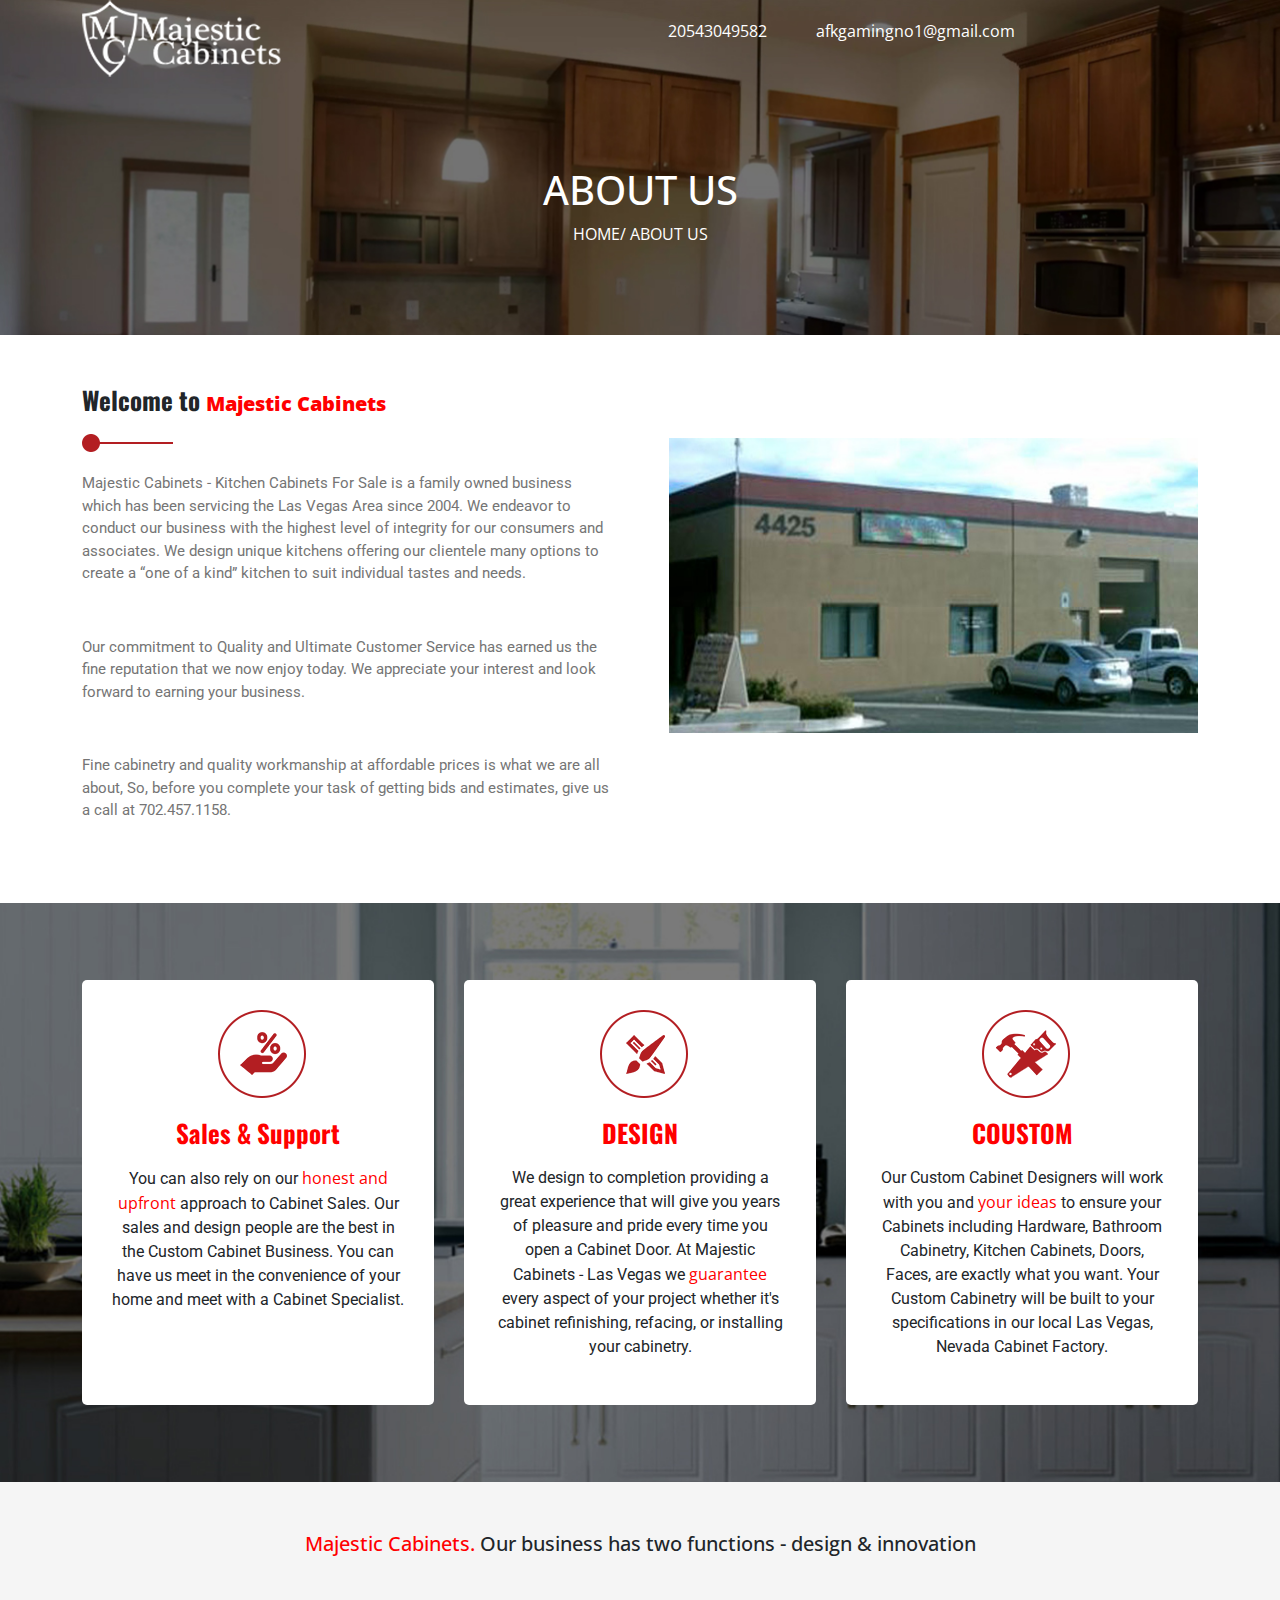
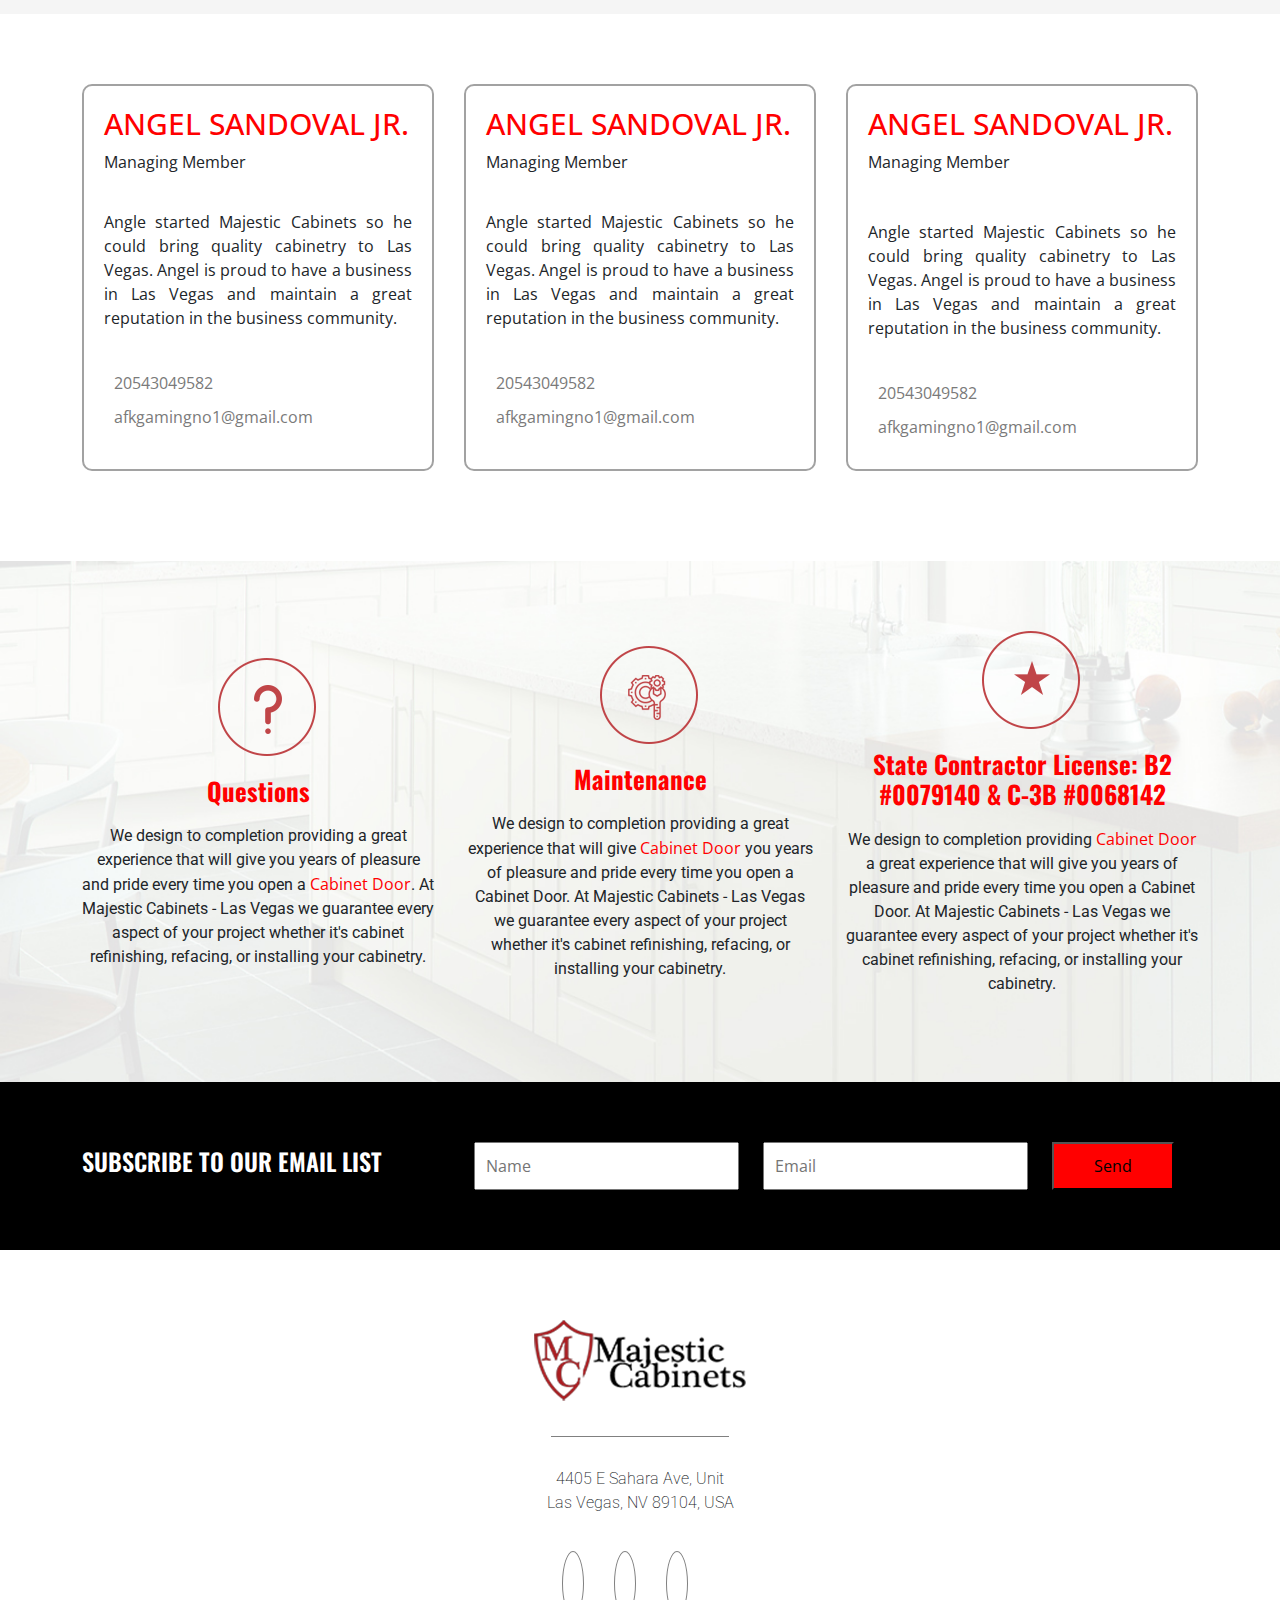
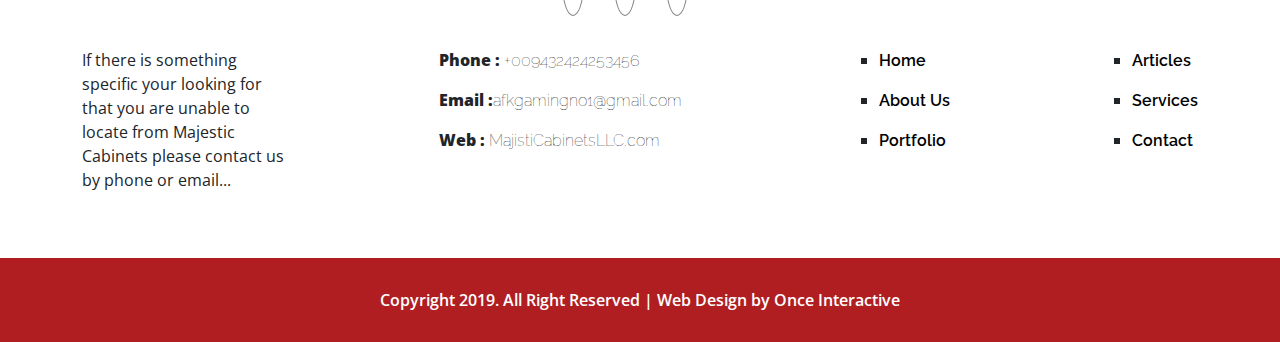
==== about.html @ 5ccfb647 "add all pages files" ====
<!DOCTYPE html>
<html lang="en">

<head>
    <meta charset="UTF-8">
    <meta name="viewport" content="width=device-width, initial-scale=1.0">
    <title>About page</title>
    <link rel="stylesheet" href="style.css">
    <link rel="stylesheet" href="responsiv.css">
    <!-- ******************* fontawosome link **************** -->
    <link rel="stylesheet" href="https://cdnjs.cloudflare.com/ajax/libs/font-awesome/6.6.0/css/all.min.css"
        integrity="sha512-Kc323vGBEqzTmouAECnVceyQqyqdsSiqLQISBL29aUW4U/M7pSPA/gEUZQqv1cwx4OnYxTxve5UMg5GT6L4JJg=="
        crossorigin="anonymous" referrerpolicy="no-referrer" />
    <!-- bootstrap  link  -->
    <link href="https://cdn.jsdelivr.net/npm/bootstrap@5.3.3/dist/css/bootstrap.min.css" rel="stylesheet"
        integrity="sha384-QWTKZyjpPEjISv5WaRU9OFeRpok6YctnYmDr5pNlyT2bRjXh0JMhjY6hW+ALEwIH" crossorigin="anonymous">
    <!-- googel fonts  -->
    <link rel="preconnect" href="https://fonts.googleapis.com">
    <link rel="preconnect" href="https://fonts.gstatic.com" crossorigin>
    <link href="https://fonts.googleapis.com/css2?family=Oswald:wght@200..700&display=swap" rel="stylesheet">
    <link rel="preconnect" href="https://fonts.googleapis.com">
    <link rel="preconnect" href="https://fonts.gstatic.com" crossorigin>
    <link
        href="https://fonts.googleapis.com/css2?family=Oswald:wght@200..700&family=Raleway:ital,wght@0,100..900;1,100..900&family=Roboto:ital,wght@0,100;0,300;0,400;0,500;0,700;0,900;1,100;1,300;1,400;1,500;1,700;1,900&display=swap"
        rel="stylesheet">
    <link rel="preconnect" href="https://fonts.googleapis.com">
    <link rel="preconnect" href="https://fonts.gstatic.com" crossorigin>
    <link
        href="https://fonts.googleapis.com/css2?family=Open+Sans:ital,wght@0,300..800;1,300..800&family=Oswald:wght@200..700&family=Raleway:ital,wght@0,100..900;1,100..900&family=Roboto:ital,wght@0,100;0,300;0,400;0,500;0,700;0,900;1,100;1,300;1,400;1,500;1,700;1,900&display=swap"
        rel="stylesheet">
</head>

<body>
    <!-- this is about header section  -->
    <header>
        <div class="mainn_header">
            <div class="container">
                <div class="top_header">
                    <div class="main-col">
                        <div class="left-side">
                            <li><i class="fa-solid fa-phone-volume"></i><a href="tel:20543049582">20543049582</a></li>
                        </div>
                        <div class="right-side">
                            <li><i class="fa-solid fa-envelope"></i><a
                                    href="mailto:afkgamingno1@gmail.com">afkgamingno1@gmail.com</a></li>
                        </div>
                    </div>
                </div>
                <div class="about_nav">
                    <div class="left_side">
                        <div class="logo">
                            <img src="images/logo.png" alt="logo">
                        </div>
                    </div>

                    <div class="middle_site">
                        <ul>
                            <li><i class="fa-solid fa-phone-volume"></i><a href="tel:20543049582">20543049582</a></li>
                            <li><i class="fa-solid fa-envelope"></i><a
                                    href="mailto:afkgamingno1@gmail.com">afkgamingno1@gmail.com</a></li>
                        </ul>
                    </div>
                    <div class="right_side">
                        <a href="#"><i class="fa-solid fa-bars" onclick="manu_show()"></i></a>
                    </div>
                </div>
                <div class="about_content">
                    <h1>ABOUT US</h1>
                    <P><a href="index.html" style="text-decoration: none;">HOME</a>/ ABOUT US</P>

                </div>
            </div>
        </div>
        <!-- manu mobile icon  -->
        <div class="mobile_manu">
            <div class="manu_bg" id="manu_bg">
                <ul>
                    <a href="#"><i class="fa-solid fa-xmark" onclick="manu_hide()"></i></a>
                    <li><a href="index.html">Home</a></li>
                    <li class="active_manu"><a href="#">About</a></li>
                    <li><a href="service.html">Services</a></li>
                    <li><a href="articale.html">Articale</a></li>
                    <li><a href="article_details.html">Articale Details</a></li>
                    <li><a href="portfolio.html">Portfolio</a></li>
                    <li><a href="contact.html">Concat Us</a></li>
                </ul>
            </div>
        </div>
    </header>
    <main>
        <!-- welcome to majistic section *********************** -->
        <div class="majistic_section">
            <div class="container">
                <div class="main_majistic">
                    <div class="left_site">
                        <h1 style="font-size: 25px; font-family: Oswald, sans-serif;">Welcome to <span
                                style="font-size: 20px; color: red;">Majestic Cabinets</span></h1>
                        <div class="img">
                            <img src="images/red.png" alt="">
                        </div>
                        <p style="color: #757575; padding-bottom: 35px;"> Majestic Cabinets - Kitchen Cabinets For Sale
                            is a family owned business which has been servicing the Las Vegas Area since 2004. We
                            endeavor to conduct our business with the highest level of integrity for our consumers and
                            associates. We design unique kitchens offering our clientele many options to create a “one
                            of a kind” kitchen to suit individual tastes and needs.</p>
                        <p style="color: #757575; padding-bottom: 35px;">
                            Our commitment to Quality and Ultimate Customer Service has earned us the fine reputation
                            that we now enjoy today. We appreciate your interest and look forward to earning your
                            business.</p>
                        <p style="color: #757575; ">Fine cabinetry and quality workmanship at affordable prices is what
                            we are all about, So, before you complete your task of getting bids and estimates, give us a
                            call at 702.457.1158.</p>
                    </div>
                    <div class="right_site">
                        <div class="ii">
                            <img src="images/about-ph-1.jpg" style="width: 100%; height: 295px; margin-top: 10%;"
                                alt="">
                        </div>
                    </div>
                </div>
            </div>
        </div>

        <!-- sels saport section  -->
        <section>
            <div class="design_section">
                <div class="design">
                    <div class="container">
                        <div class="main_design">
                            <div class="box-1">
                                <div class="img">
                                    <img src="images/persen.png" alt="">
                                </div>
                                <h2>Sales & Support</h2>
                                <P>You can also rely on our <span style="color: red;">honest and upfront</span> approach
                                    to Cabinet Sales. Our sales and design people are the best in the Custom Cabinet
                                    Business. You can have us meet in the convenience of your home and meet with a
                                    Cabinet Specialist.</P>
                            </div>
                            <div class="box-1">
                                <div class="img">
                                    <img src="images/third-logo.png" alt="">
                                </div>
                                <h2>DESIGN</h2>
                                <P>We design to completion providing a great experience that will give you years of
                                    pleasure and pride every time you open a Cabinet Door. At Majestic Cabinets - Las
                                    Vegas we <span style="color: red;">guarantee</span> every aspect of your project
                                    whether it's cabinet refinishing,
                                    refacing, or installing your cabinetry.</P>
                            </div>
                            <div class="box-1">
                                <div class="img">
                                    <img src="images/hatoti.png" alt="">
                                </div>
                                <h2>COUSTOM</h2>
                                <P>Our Custom Cabinet Designers will work with you and <span style="color: red;">your
                                        ideas</span> to ensure your Cabinets including Hardware, Bathroom Cabinetry,
                                    Kitchen Cabinets, Doors, Faces, are exactly what you want. Your Custom Cabinetry
                                    will be built to your specifications in our local Las Vegas, Nevada Cabinet Factory.
                                </P>
                            </div>
                        </div>

                    </div>
                </div>
                <div class="h22">
                    <h2><span style="color: red;">Majestic Cabinets.</span> Our business has two functions - design &
                        innovation</h2>
                </div>
            </div>
        </section>

        <!-- angel section start  -->
        <div class="angel_section">
            <div class="container">
                <div class="main_angel">
                    <div class="box-1">
                        <h2>ANGEL SANDOVAL JR.</h2>
                        <p style="padding-bottom: 20px;">Managing Member
                        </p>
                        <p style="padding-bottom: 25px;">Angle started Majestic Cabinets so he could
                            bring quality cabinetry to Las Vegas. Angel is
                            proud to have a business in Las Vegas and
                            maintain a great reputation in the business
                            community.</p>
                        <li><i class="fa-solid fa-phone-volume"></i><a href="tel:20543049582">20543049582</a></li>
                        <li><i class="fa-solid fa-envelope"></i><a
                                href="mailto:afkgamingno1@gmail.com">afkgamingno1@gmail.com</a></li>
                    </div>
                    <div class="box-1">
                        <h2>ANGEL SANDOVAL JR.</h2>
                        <p style="padding-bottom: 20px;">Managing Member
                        </p>
                        <p style="padding-bottom: 25px;">Angle started Majestic Cabinets so he could
                            bring quality cabinetry to Las Vegas. Angel is
                            proud to have a business in Las Vegas and
                            maintain a great reputation in the business
                            community.</p>
                        <li><i class="fa-solid fa-phone-volume"></i><a href="tel:20543049582">20543049582</a></li>
                        <li><i class="fa-solid fa-envelope"></i><a
                                href="mailto:afkgamingno1@gmail.com">afkgamingno1@gmail.com</a></li>
                    </div>
                    <div class="box-1">
                        <h2>ANGEL SANDOVAL JR.</h2>
                        <p style="padding-bottom: 30px;">Managing Member</p>
                        <p style="padding-bottom: 25px;">Angle started Majestic Cabinets so he could
                            bring quality cabinetry to Las Vegas. Angel is
                            proud to have a business in Las Vegas and
                            maintain a great reputation in the business
                            community.</p>
                        <div>
                            <li><i class="fa-solid fa-phone-volume"></i><a href="tel:20543049582">20543049582</a>
                            </li>
                            <li><i class="fa-solid fa-envelope"></i><a
                                    href="mailto:afkgamingno1@gmail.com">afkgamingno1@gmail.com</a></li>
                        </div>
                    </div>
                </div>
            </div>
        </div>
        <!-- question section satart  -->
        <section>
            <div class="design_section2">
                <div class="design2">
                    <div class="container">
                        <div class="main_design2">
                            <div class="box-1">
                                <div class="img">
                                    <img src="images/about-icon-1.png" alt="">
                                </div>
                                <h2>Questions</h2>
                                <P>We design to completion providing a great experience that will give you years of
                                    pleasure and pride every time you open a <span style="color: red;">Cabinet
                                        Door</span>. At Majestic Cabinets - Las Vegas we guarantee every aspect of your
                                    project whether it's cabinet refinishing,
                                    refacing, or installing your cabinetry.</P>
                            </div>
                            <div class="box-1">
                                <div class="img">
                                    <img src="images/about-icon-2.png" alt="">
                                </div>
                                <h2>Maintenance</h2>
                                <P>We design to completion providing a great experience that will give <span
                                        style="color: red;">Cabinet Door</span> you years of pleasure and pride every
                                    time you open a Cabinet Door. At Majestic Cabinets - Las Vegas we guarantee every
                                    aspect of your project whether it's cabinet refinishing,
                                    refacing, or installing your cabinetry.</P>
                            </div>
                            <div class="box-1">
                                <div class="img">
                                    <img src="images/about-icon-3.png" alt="">
                                </div>
                                <h2>State Contractor License:
                                    B2 #0079140 & C-3B #0068142</h2>
                                <P>We design to completion providing <span style="color: red;">Cabinet Door</span> a
                                    great experience that will give you years of pleasure and pride every time you open
                                    a Cabinet Door. At Majestic Cabinets - Las Vegas we guarantee every aspect of your
                                    project whether it's cabinet refinishing,
                                    refacing, or installing your cabinetry.</P>
                            </div>
                        </div>
                    </div>
                </div>
            </div>
        </section>
    </main>
    <!--******************Subscribe section ***********************-->
    <div class="subscribe_section">
        <div class="container">
            <div class="content_subscribes">
                <h2>SUBSCRIBE TO OUR EMAIL LIST</h2>
                <div class="input">
                    <input type="text" name="name" id="name" placeholder="Name" required>
                    <input type="email" name="email" id="email" placeholder="Email" required>
                    <button type="submit">Send</button>
                </div>
            </div>
        </div>
    </div>
    <!-- ********** majistic logo section and social media section start ********** -->
    <div class="majistic_section2">
        <div class="container">
            <div class="main_mejistic">
                <div class="logo_2">
                    <img src="images/logo-2.png" alt="">
                    <div class="div"></div>
                    <p>4405 E Sahara Ave, Unit</p>
                    <p>Las Vegas, NV 89104, USA</p>
                    <div class="social_section">
                        <div class="containerr">
                            <div class="icon">
                                <i class="fa-brands fa-facebook-f"></i>
                                <i class="fa-brands fa-instagram"></i>
                                <i class="fa-brands fa-google-plus-g"></i>
                            </div>
                        </div>
                    </div>
                </div>
            </div>
        </div>
    </div>

    </main>
    <!--********************footer section start**************************-->
    <footer>
        <div class="main_footer">
            <div class="container">
                <div class="footer_start">
                    <div class="item-1">
                        <p>If there is something specific your looking for that you are unable to locate from Majestic
                            Cabinets please contact us by phone or email... </p>
                    </div>
                    <div class="item-2">
                        <div class="content">
                            <li><strong style="font-weight: 800;">Phone :</strong> <a href="tel:+0094324242">
                                    +009432424253456</a></li>
                            <li><strong style="font-weight: 800;">Email :</strong><a
                                    href="mailto:afkgamingno1@gmail.com">afkgamingno1@gmail.com</a></li>
                            <li><strong style="font-weight: 800;">Web :</strong><a href="#"> MajistiCabinetsLLC.com</a>
                            </li>
                        </div>
                    </div>
                    <div class="item-3">
                        <ul>
                            <li><a href="#">Home</a></li>
                            <li><a href="#">About Us</a></li>
                            <li><a href="#">Portfolio</a></li>
                        </ul>
                    </div>
                    <div class="item-4">
                        <ul>
                            <li><a href="#">Articles</a></li>
                            <li><a href="#">Services</a></li>
                            <li><a href="#">Contact</a></li>
                        </ul>
                    </div>
                   
                </div>
            </div>
        </div>
                <!-- mobile footer  -->
                <div class="mo_footer">
                    <div class="mobile">
                       <div class="item">
                           <ul>
                               <li><a href="#">Home</a></li>
                               <li><a href="#">About Us</a></li>
                               <li><a href="#">Portfolio</a></li>
                           </ul>
                       </div>
                       <div class="item">
                           <ul>
                               <li><a href="#">Articles</a></li>
                               <li><a href="#">Services</a></li>
                               <li><a href="#">Contact</a></li>
                           </ul>
                       </div>
                    </div>
                   </div>
        <div class="copyright_section">
            <div class="container">
                <div class="content">
                    <p>Copyright 2019. All Right Reserved | Web Design by Once Interactive</p>
                </div>
            </div>

        </div>
    </footer>
    <script src="allfile.js"></script>
</body>


</html>
---- style.css ----
* {
	margin: 0;
	padding: 0;
	font-family: "Open Sans", sans-serif;
}

@import url('https://fonts.googleapis.com/css2?family=Open+Sans:ital,wght@0,300..800;1,300..800&display=swap');


.container {
	max-width: 1170px;
	margin: 0 auto;
	margin: 0 30px;
}

/* mobile manu style */
.mobile_manu .manu_bg {
	width: 200px;
	height: 380px;
	background-color: rgb(0, 13, 255);
	top: 3%;
	right: 2%;
	position: absolute;
	padding-top: 16px;
	border-radius: 10px;
	display: none;
}

.mobile_manu .manu_bg {
	text-align: center;
}

.mobile_manu .manu_bg ul {
	list-style-type: none;
	margin-right: 31px;

}

.mobile_manu .manu_bg ul i {
	font-size: 30px;
	color: white;
}

.mobile_manu .manu_bg ul li {
	padding-bottom: 20px;
}

.mobile_manu .manu_bg ul li a {
	text-decoration: none;
	color: white;
	font-size: large;
	font-weight: 400;
	position: relative;
}
/* hover section start  */
.mobile_manu .manu_bg ul li a::after{
	content: '';
	position: absolute;
	width: 100%;
	height: 4px;
	background-color: #00ff2f;
	left: 0;
	bottom: -10px;
	opacity: 0;
}
.mobile_manu .manu_bg ul li:hover a::after{
	opacity: 1;
}
.mobile_manu .manu_bg ul li a:hover {
	color: rgb(255, 0, 0);
}

.active_manu a::before{
	content: '';
	position: absolute;
	width: 100%;
	height: 4px;
	background-color: #00ff2f;
	left: 0;
	bottom: -10px;
	
}

/* header top nav var start  */
.main_header .container .top_header{
	display: none;
}
.main_header .container .top_header .main-col{
	display: grid;
	grid-template-columns: 1fr 1fr;
}

/*  top header  */
header .main_header {
	background-image: url('images/slider-1.jpg');
	background-size: cover;
	height: 700px;
	color: white;
}

header .main_header .container .main_nav {
	display: grid;
	grid-template-columns: 1fr 4fr 1fr;
}

header .main_header .container .main_nav .middle_side {
	text-align: right;
	align-content: center;
}

header .main_header .container .main_nav .middle_side ul {
	list-style-type: none;
}

header .main_header .container .main_nav .middle_side ul li {
	display: inline-block;
	padding-left: 20px;
}

header .main_header .container .main_nav .middle_side ul li a {
	color: rgb(0, 0, 0);
	text-decoration: none;
	color: white;
}

header .main_header .container .main_nav .middle_side ul li a:hover {
	color: rgb(255, 0, 0);

}

header .main_header .container .main_nav .middle_side ul li i {
	padding-right: 20px;
}

header .main_header .container .main_nav .right_side {
	text-align: right;
	align-content: center;
}

header .main_header .container .main_nav .right_side i {
	font-size: 30px;
	color: white;
}

/* header top nav var end  */

/* header slider banner contaent start  */
header .main_header .container .slider_content {
	height: 600px;
	align-content: center;
}
header .main_header .container .slider_content .content{
	text-align: center;
	margin: 0  auto;              
	
}

header .main_header .container .slider_content h1 {
	font-family: "Oswald", sans-serif;
	font-weight: 600;
	font-size: 70px;
	color: rgb(255, 255, 255);
	text-transform: uppercase;

}

header .main_header .container .slider_content p {
	color: #ffffff;
	font-size: 20px;
	font-family: "Oswald", sans-serif;
	font-weight: 500;
}

header .main_header .container .btn {
	display: block;
	margin-top: 40px;
}

header .main_header .container .btn a {
	display: inline;
	text-decoration: none;
	color: white;
	background-color: red;
	padding: 18px 66px;
	font-size: 23px;
	text-transform: uppercase;
	border-radius: 7px;
	font-weight: 600;
	font-family: "Oswald", sans-serif;
}

header .main_header .container .btn a:hover {
	background-color: transparent;
	border: 2px solid rgb(0, 255, 0);
}

/* header slider banner contaent end  */

/* majistic section  */
.majistic_section {
	margin: 50px 0;
}

.majistic_section .container .main_majistic .left_site h1 {
	font-size: 17px;
	font-weight: 800;
	padding-bottom: 10px;
	font-family: "Oswald", sans-serif;
}

.majistic_section .container .main_majistic .left_site h4 {
	font-size: 16px;
	font-weight: 600;
	margin-bottom: 53px;
}

.majistic_section .container .main_majistic .left_site .img img {
	padding-bottom: 20px;
}

.majistic_section .container .main_majistic {
	display: grid;
	grid-template-columns: 1fr 1fr;
	gap: 57px;
}

.majistic_section .container .main_majistic .left_site p {
	padding-bottom: 15px;
	font-family: "Roboto", sans-serif;
	font-size: 15px;
}

.majistic_section .container .main_majistic .left_site h4 {
	font-family: "Roboto", sans-serif;
	font-weight: 700;
}

.majistic_section .container .main_majistic .left_site a {
	padding: 15px 40px;
	background-color: red;
	color: white;
	border-radius: 10px;
	text-decoration: none;
	font-family: "Roboto", sans-serif;
	font-weight: 700;
	text-transform: uppercase;
}

.majistic_section .container .main_majistic .left_site a:hover {
	background-color: transparent;
	border: 2px solid red;
	color: black;

}

.majistic_section .container .main_majistic .right_site .ii img {
	width: 100%;
	height: 390px;
}


/* third section style start  */
.design {
	background-image: url('images/third.jpg');
	background-size: cover;
	padding: 77px 0;
	background-repeat: no-repeat;
}

.design_section .design .container .main_design {
	display: grid;
	grid-template-columns: 1fr 1fr 1fr;
	gap: 30px;

}

.design_section .design .container .main_design .box-1 .img {
	margin: 0 auto;
	width: 80px;
	margin-bottom: 20px;
}

.design_section .design .container .main_design .box-1 {
	text-align: center;
	background-color: #ffffff;
	padding: 30px;
	border-radius: 5px
}

.design_section .design .container .main_design .box-1 h2 {
	font-size: 25px;
	font-weight: 700;
	color: red;
	font-family: "Oswald", sans-serif;
	font-weight: 800;
}

.design_section .design .container .main_design .box-1 p {
	padding-top: 10px;
	font-family: "Roboto", sans-serif;
}

/* GALLARY SECTION START  */
.main_gallary {
	margin: 90px 0 0 0;
	position: relative;
}

.main_gallary .hading h2 {
	font-size: 30px;
	font-weight: 800;
	text-align: center;
	padding-bottom: 20px;
	font-family: "Oswald", sans-serif;
	font-weight: 800;

}

.main_gallary .hading .img {
	width: 200px;
	margin: 0 auto;
	margin-bottom: 20px;
}

.main_gallary .container .gallary {
	display: grid;
	grid-template-columns: 1fr 1fr 1fr 1fr;
	gap: 20px;
}

.main_gallary .container .gallary .img img {
	width: 100%;
	height: 100%;
	transition: .4s ease;
}

.main_gallary .container .gallary .img {
	position: relative;
	overflow: hidden;
}

.main_gallary .container .gallary .img:hover img {
	transform: scale(1.3);
}

.main_gallary .container .gallary .img .position .content {
	background-color: red;
	color: white;
	text-align: center;
	padding: 10px 70px;
	font-family: "Roboto", sans-serif;
	width: 100%;

}

.main_gallary .container .gallary .img .position .content h3 {
	font-size: 12px;

}

.main_gallary .container .gallary .img .position .content h4 {
	font-size: 15px;
}

.main_gallary .container .gallary .img .position .imgg {
	position: absolute;
	top: 0;
	right: 15px;
	top: 15px;
}

.main_gallary .container .gallary .img .position {
	opacity: 0;
}

.main_gallary .container .gallary .img .position .content {
	position: absolute;
	bottom: 0;
}

.main_gallary .container .gallary .img:hover .position {
	opacity: 1;
}

.more_gallary {
	display: none;
	position: absolute;
	width: 100%;
	height: 641px;
	background-color: #032144;
	right: 0;
	top: 0;
	z-index: 1;
	text-align: center;
	padding-top: 40px;
}

.more_gallary .container .gallary_more {
	display: grid;
	grid-template-columns: 1fr 1fr 1fr 1fr;
	gap: 30px;
	background-color: white;
	padding: 50px 50px;
}

.more_gallary .container .gallary_more .img-1 {
	overflow: hidden;
}

.more_gallary .container .gallary_more .img-1 img {
	width: 100%;
	height: 100%;
	/* overflow: hidden; */
	transition: .4s ease;
}

.more_gallary .container .gallary_more .img-1 img:hover {
	transform: scale(1.3);
}

/* ************************************according section start style ***********************************************  */
.according_section {
	background-image: url('images/accor.jpg');
	background-size: cover;
	padding: 90px 0;
	margin-top: 100px;
	margin-bottom: 90px;
	height: 611px;
}

.according_section .container .hading {
	text-align: center;
	color: white;
}

.according_section .container .hading h2 {
	font-weight: 800;
	font-family: "Oswald", sans-serif;

}

.according_section .container .hading .img {
	padding: 30px 0;
}

.according_section .container .main_according .accordion-item {
	margin-bottom: 20px;
}

.according_section .container .main_according .accordion-button {
	font-family: "Roboto", sans-serif;
	font-size: 25px;
	font-weight: bold;
	color: red;
}

/* ********************************from section start ************************** */
.from_section {
	margin-top: 38px;
	margin-bottom: 80px;
}

.from_section .container .hading {
	text-align: center;
}

.from_section .container .hading h2 {
	font-size: 40px;
	font-weight: 800;
	font-family: "Oswald", sans-serif;
}

.from_section .container .hading .img {
	padding: 30px 0;
}

.from_section .container .main_from_blog {
	display: grid;
	grid-template-columns: 1fr 1fr 1fr;
	gap: 40px;
}

.from_section .container .main_from_blog .box-1 .content h2 {
	font-family: "Raleway", sans-serif;
	font-weight: bold;
}

.from_section .container .main_from_blog .box-1 .img img {
	width: 100%;
}

.from_section .container .main_from_blog .content p {
	padding-top: 10px;
	font-weight: lighter;

}


/* ********************************from subdcribe section start ************************** */
.subscribe_section {
	background-color: black;
	padding: 60px 0;
	margin-bottom: 70px;

}

.subscribe_section .container .content_subscribes {
	display: grid;
	grid-template-columns: 1fr 2fr;

}

.subscribe_section .container .content_subscribes h2 {
	color: white;
	font-family: "Oswald", sans-serif;
	font-weight: 600;
	font-size: 24px;
	align-content: center;
}

.subscribe_section .container .content_subscribes .input {
	align-content: center;
}

.subscribe_section .container .content_subscribes .input input {
	width: 265px;
	padding: 10px 10px;
	margin-left: 20px;
}

.subscribe_section .container .content_subscribes .input button {
	padding: 10px 40px;
	background-color: red;
	margin-left: 20px;
}

.subscribe_section .container .content_subscribes .input button:hover {
	background-color: rgb(8, 239, 8);
	border: 2px solid red;
	border-radius: 10px;
	font-weight: 600;

}

/* *****************Majistic logo 2 section style start ******************************* */
.majistic_section2 .container .main_mejistic .logo_2 img {
	margin-bottom: 35px;
}

.div {
	width: 16%;
	height: 1px;
	margin: 0 auto;
	background-color: gray;
	margin-bottom: 30px;
}

.majistic_section2 .container .main_mejistic .logo_2 p {
	margin-bottom: 0;
	font-family: "Roboto", sans-serif;
	font-weight: 200;

}

.majistic_section2 .container .main_mejistic .logo_2 {
	text-align: center;
}


/* social midea section start  */
.majistic_section2 .container .main_mejistic .logo_2 .social_section {
	margin-top: 45px;
	margin-bottom: 30px;
}

.majistic_section2 .container .main_mejistic .logo_2 .social_section .containerr .icon i {
	font-size: 32px;
	border: 1px solid gray;
	border-radius: 100%;
	padding: 10px;
	color: gray;
	width: 55px;
	height: 55px;
	margin-right: 30px;
}

.majistic_section2 .container .main_mejistic .logo_2 .social_section .containerr .icon i:hover {
	background-color: blue;
	color: rgb(255, 255, 255);
	background: linear-gradient(90deg, rgb(3, 137, 255) 0%);
}

.majistic_section2 .container .main_mejistic .logo_2 .social_section .containerr .icon i:first-child {
	text-align: center;
	margin-left: 0;
}

.majistic_section2 .container .main_mejistic .logo_2 .social_section .containerr .icon i:nth-child(2):hover {
	background-color: rgb(255, 0, 195);
	color: rgb(255, 255, 255);
	background: linear-gradient(90deg, rgb(3, 137, 255) 0%);
}

.majistic_section2 .container .main_mejistic .logo_2 .social_section .containerr .icon i:nth-child(3):hover {
	background-color: rgb(13, 236, 42);
	background: linear-gradient(90deg, rgb(9, 50, 255) 0%);
	color: rgb(250, 4, 4);
	background: linear-gradient(90deg, rgb(3, 137, 255) 0%);
}


/* *************footer section start********************** */
.main_footer {
	margin-top: 40px;
	margin-bottom: 50px;
}

.main_footer .container .footer_start {
	display: grid;
	grid-template-columns: 4fr 5fr 2fr 1fr;
	gap: 150px;
}

.main_footer .container .footer_start .item-2 li {
	list-style-type: none;
	padding-bottom: 15px;
}

.main_footer .container .footer_start .item-2 li a {
	text-decoration: none;
	color: black;
	font-family: "Raleway", sans-serif;
	font-weight: lighter;
}

.main_footer .container .footer_start .item-3 ul li {
	padding-bottom: 15px;
	list-style-type: square;
}

.main_footer .container .footer_start .item-3 ul li a {
	text-decoration: none;
	color: black;
	font-weight: 700;
	font-family: "Raleway", sans-serif;
	font-weight: 600;
}

.main_footer .container .footer_start .item-4 ul li a {
	text-decoration: none;
	color: black;
	font-family: "Raleway", sans-serif;
	font-weight: 600;
}

.main_footer .container .footer_start .item-4 ul li {
	padding-bottom: 15px;
	list-style-type: square;
}
/* mobile footer secction  */
.mo_footer{
	display: none;

}
.main_footer .container .footer_start .item ul li {
	padding-bottom: 15px;
	list-style-type: square;
}
.main_footer .container .footer_start .item ul li a {
	text-decoration: none;
	color: black;
	font-family: "Raleway", sans-serif;
	font-weight: 600;
}
/* **********copyright section****************** */
.copyright_section {
	background-color: #b11e22;
	padding: 30px 0;
}

.copyright_section .container .content p {
	text-align: center;
	margin-bottom: 0;
	color: white;
	font-weight: 600;
}




/* ************************************************About page style start******************************************  */
header {
	/* height: 335px; */
}

.mainn_header .container .top_header{
	display: none;
}


.mainn_header {
	background-image: url('images/about-banner.jpg');
	background-size: cover;
	height: 335px;
}

.mainn_header .container .about_nav {
	display: grid;
	grid-template-columns: 1fr 4fr 1fr;
	color: white;

}

.mainn_header .container .about_nav .middle_site {
	text-align: right;
	align-content: center;
}

.mainn_header .container .about_nav .middle_site ul li {
	display: inline-block;
	padding-left: 30px;
}

.mainn_header .container .about_nav .middle_site ul li a {
	color: white;
	text-decoration: none;
}

.mainn_header .container .about_nav .middle_site ul li i {
	padding-right: 15px;
}

.mainn_header .container .about_nav .right_side {
	text-align: right;
	align-content: center;
}

.mainn_header .container .about_nav .right_side a i {
	color: white;
	font-size: 30px;
}


.mainn_header .container .about_content {
	text-align: center;
	align-content: center;
	margin-top: 8%;
	color: white;
}

.mainn_header .container .about_content a {
	color: white;
}


.h22 {
	background-color: #f5f5f5;
	padding: 50px 0;
	text-align: center;
	font-family: "Oswald", sans-serif;
	font-weight: bold;
	margin-bottom: 70px;
}
.h22 h2{
	font-size: 20px;
}
/* angel secton start  */
.angel_section {
	margin-bottom: 90px;
}

.angel_section .container .main_angel {
	display: grid;
	grid-template-columns: 1fr 1fr 1fr;
	column-gap: 30px;
	text-align: justify;
	font-family: "Oswald", sans-serif;
}
.angel_section .container .main_angel .box-1 h2{
	color: red;
	font-size: 30px;
}
.angel_section .container .main_angel .box-1 {
	border: 2px solid rgba(0, 0, 0, 0.363);
	padding: 20px;
	border-radius: 10px;
	text-align: justify;
}

.angel_section .container .main_angel .box-1 li {
	padding-bottom: 10px;
	list-style-type: none;

}

.angel_section .container .main_angel .box-1 li a {
	color: black;
	text-decoration: none;
	color: #7a7a7a;
}

.angel_section .container .main_angel .box-1  li i {
	padding-right: 10px;
}


/* about deign section  */

.design2 {
	background-image: url('images/about-trasnparent.jpg');
	background-size: cover;
	padding: 70px 0;


}

.design_section2 .design2 .container .main_design2 {
	display: grid;
	grid-template-columns: 1fr 1fr 1fr;
	gap: 30px;
	align-items: center;

}

.design_section2 .design2 .container .main_design2 .box-1 .img {
	margin: 0 auto;
	width: 80px;
	margin-bottom: 20px;
}

.design_section2 .design2 .container .main_design2 .box-1 {
	text-align: center;
	border-radius: 5px;

}

.design_section2 .design2 .container .main_design2 .box-1 h2 {
	font-size: 25px;
	font-weight: 700;
	color: red;
	font-family: "Oswald", sans-serif;
	font-weight: 800;
}

.design_section2 .design2 .container .main_design2 .box-1 p {
	padding-top: 10px;
	font-family: "Roboto", sans-serif;
}
/* ************************************contact us page style start **************************************** */
.main_contact_section {
	margin: 50px 0;
}
.main_contact_section .container .contact_form {
	display: grid;
	grid-template-columns: 2fr 1fr;
	gap: 30px;
}

.main_contact_section .container .contact_form .left_side h1 {
	font-size: 30px;
	font-family: "Oswald", sans-serif;
	font-weight: 600;
	padding-bottom: 20px;
}

.main_contact_section .container .contact_form .left_side p {
	font-size: 16px;
	font-family: "Roboto", sans-serif;
	font-weight: 500;
	font-weight: 600;
	padding-bottom: 20px;
}

.main_contact_section .container .contact_form .left_side .login_form .inp {
	display: flex;
	gap: 20px;
}

.main_contact_section .container .contact_form .left_side .login_form .inp input {
	width: 100%;
	padding: 10px;
}

.main_contact_section .container .contact_form .left_side .login_form .massage_box input {
width: 100%;
box-sizing: border-box;
padding: 10px;
margin-top: 25px;
}
.main_contact_section .container .contact_form .left_side .login_form .massage_box textarea{
	width: 100%;
	box-sizing: border-box;
	margin-top: 25px;
	resize: none;
	margin-bottom: 40px;
}
.main_contact_section .container .contact_form .left_side .login_form .massage_box a{
	text-decoration: none;
	color: rgb(255, 255, 255);
	background-color: red;
	padding: 15px 50px;
	border-radius: 10px;
	
}

.main_contact_section .container .contact_form .left_side .login_form .massage_box a:hover{
	color: rgb(0, 0, 0);
	border: 2px solid rgb(0, 255, 0);
	background-color: transparent
}
.main_contact_section .container .contact_form .right_side h2 {
	font-size: 33px;
	font-family: "Oswald", sans-serif;
	font-weight: 500;
	padding-left: 34px;
}

.main_contact_section .container .contact_form .right_side h4 {
	font-size: 19px;
	font-family: "Roboto", sans-serif;
	font-weight: 500;
	padding-top: 10px;
	padding-bottom: 20px;
	padding-left: 34px;
}

.main_contact_section .container .contact_form .right_side ul {
	list-style-type: none;
}

.main_contact_section .container .contact_form .right_side ul li {
	padding-bottom: 20px;
}

.main_contact_section .container .contact_form .right_side ul li a {
	text-decoration: none;
	color: black;
}

.main_contact_section .container .contact_form .right_side ul li span {
	font-weight: 600;
	font-size: 20px;
}


/* map section  */

.map_section .map img{
	width: 100%;
}


/* service page start  */

.door_section .hading{
	text-align: center;
}
.door_section .hading h2{
	color: red;
}

.door_section .container .img img{
	width: 100%;
}



/* Articale page atyle start  */

 /* ARITCLES  SECTION    */
 .main_section{
	margin-top: 50px;
 }
.main_section .container .main_article{
	display: grid;
	grid-template-columns: 2fr 1fr;
	gap: 50px;
}
.main_section .container .main_article .left_side .hading h3{
	font-family: "Oswald", sans-serif;
	font-weight: 500;
	padding-bottom: 15px;
}
.main_section .container .main_article .left_side .hading .img {
	margin-bottom: 40px;
}
.main_section .container .main_article .left_side .hading .img img{
	width: 100%;
}

.main_section .container .main_article .left_side .item-1 .po{
	font-family: "Roboto", sans-serif;
	font-weight: 600;
}

.main_section .container .main_article .left_side .item-1 p{
	font-family: "Roboto", sans-serif;
	text-align: justify;
}
.main_section .container .main_article .left_side .item-1 .btnn{
	margin-top: 40px;
	margin-bottom: 40px;
	text-align: right;
}
.main_section .container .main_article .left_side .item-1 .btnn a{
	padding: 10px 20px;
	background-color: red;
	color: white;
	text-decoration: none;
	font-weight: 600;
	font-family: "Roboto", sans-serif;
}
.main_section .container .main_article .left_side .item-1 .hading h3{
	position: relative;
}
.main_section .container .main_article .left_side .item-1 .hading h3::after{
content: '';
position: absolute;
width: 70%;
height: 1px;
background-color: gray;
top: 43%;

}
.main_section .container .main_article .right_side .content{
	border: 1px solid gray;
	padding: 10px;
	border-radius: 10px;
}
.main_section .container .main_article .right_side .content h3{
	font-family: "Oswald", sans-serif;
	font-weight: 500;
}
.main_section .container .main_article .right_side .list li{
	list-style-type: square;
	color: red;
	margin-left: 15px;
	padding-bottom: 15px;
}
.main_section .container .main_article .right_side .list li a {
	text-decoration: none;
	color: black;
}


/* Articales details section  */
.main_section .container .main_article .left_side .img-2 img{
	width: 100%;
	height: 530px; 
	margin-top: 20px;
	 margin-bottom: 50px;
} 
.main_section .container .main_article .right_side .content{
border: 1px solid gray;
padding: 10px 30px;
}

.main_section .container .main_article .right_side .content li {
	list-style-type: square;
	margin-left: 13px;
	color: red;
	padding-bottom: 13px;
}
.main_section .container .main_article .right_side .content li a{
	text-decoration: none;
	color: black;
}
---- responsiv.css ----
/* mobile device responsiv  */

@media only screen and (max-width: 992px) {
    header .main_header .container .main_nav {
        grid-template-columns: 1fr 9fr 1fr;
        overflow: hidden;
    }

    header .main_header {
        height: 550px;
    }

    header .main_header .container .slider_content h1 {
        font-weight: 500;
        font-size: 44px;

    }

    header .main_header .container .btn a {
        padding: 6px 35px;
    }

    header .main_header .container .slider_content {
        height: 400px;
    }

    /* next section start  */
    .majisti_section .container .main_majistic .left_site p {
        font-size: 10px;
    }

    .majistic_section .container .main_majistic .right_site .ii img {
        width: 134%;
        height: 381px;
    }

}

@media only screen and (max-width: 767px) {
    header .main_header {
        height: 450px;
        overflow: hidden;
    }

    header .main_header .container .main_nav {
        grid-template-columns: 1fr 4fr 1fr;
    }

    header .main_header .container .main_nav .left_side .img img {
        width: 150px;
        height: 70px;
        margin-top: 15px;
    }

    header .main_header .container .main_nav .middle_side {
        text-align: left;
        align-content: center;
        margin-top: 25px;
    }

    header .main_header .container .main_nav .middle_side ul li {
        padding-bottom: 3px;
    }

    header .main_header .container .slider_content h1 {
        font-weight: 500;
        font-size: 44px;

    }

    header .main_header .container .slider_content {
        height: 367px;

    }

    header .main_header .container .btn a {
        padding: 6px 35px;
    }

    /* next section start  */
    .majistic_section .container .main_majistic {
        display: block;
    }

    .left_site p {
        text-align: justify;
    }

    .majistic_section .container .main_majistic .right_site .ii img {
        width: 100%;
        height: 276px;
        margin-top: 40px;
    }

    .majistic_section .container .main_majistic .left_site h1 {
        font-size: 11px;
    }

    /* design section start  */
    .design_section .design .container .main_design {
        display: block;
    }

    .design_section .design .container .main_design .box-1 {
        margin-bottom: 48px;
    }

    .design_section .design .container .main_design .box-1 p {
        text-align: justify;
    }

    /* gallary section start  */
    .main_gallary .container .gallary {
        display: block;
    }

    .main_gallary .container .gallary .img {
        margin-bottom: 35px;

    }

    .main_gallary .container .gallary .img {
        border-radius: 10px;
    }

    /* according section  */
    .according_section {
        height: 654px;
        padding: 0 10px;

    }

    /* form secction  */
    .from_section .container .main_from_blog {
        display: block;
        padding: 0 10px;
    }


    .from_section .container .main_from_blog .box-1 {
        margin-bottom: 50px;
        border: 1px solid gray;
        border-radius: 10px;
        padding: 10px;
    }

    .from_section .container .main_from_blog .box-1 .img img {
        border-radius: 10px;
    }

    /* subscribe section  */
    .subscribe_section .container .content_subscribes {
        display: block;
        text-align: center;
    }

    .subscribe_section .container .content_subscribes h2 {
        padding-bottom: 20px;
    }

    .subscribe_section .container .content_subscribes .input input {
        width: 100%;
        padding: 10px 10px;
        margin-left: 0;
        margin-bottom: 30px;
        box-sizing: border-box;
    }

    .subscribe_section .container .content_subscribes h2 {
        font-size: 19px;
    }

    .subscribe_section .container .content_subscribes .input button {
        margin-left: 0;
    }

    /* footer section  */
    .main_footer .container .footer_start {
        display: grid;
        grid-template-columns: 1fr 1fr;
        gap: 31px;
    }

    p {
        /* text-align: justify; */
    }

    .subscribe_section .container .content_subscribes .input button {
        border-radius: 10px;
    }
}

@media only screen and (max-width: 575px) {

    header .main_header .container .main_nav {
        grid-template-columns: 1fr 4fr 1fr;
    }

    header .main_header .container .main_nav .left_side .img img {
        width: 150px;
        height: 70px;
        margin-top: 15px;
    }

    header .main_header .container .main_nav .middle_side {
        text-align: left;
        align-content: center;
        margin-top: 25px;
    }

    header .main_header .container .main_nav .middle_side ul li {
        padding-bottom: 3px;
    }

    .copyright_section .container .content p {
        font-size: 13px;
    }
}

@media only screen and (max-width: 537px) {
    .main_footer .container .footer_start {
        display: block;
        text-align: center;
        text-align: justify;
    }

    .mo_footer{
        display: block;
    }
    .mo_footer .mobile {
        display: block;
    }

    .mo_footer .mobile {
        display: grid;
        grid-template-columns: 1fr 1fr;
        margin: 0 auto;
        
    }
    .mo_footer .mobile .item ul li a{
        text-decoration: none;
        color: rgb(0, 0, 0);
    }
    .main_footer .container .footer_start .item-2 .content{
        text-align: center;
    }
    .main_footer .container .footer_start .item-3 {
        display: none;
    }

    .main_footer .container .footer_start .item-4 {
        display: none;
    }

    .copyright_section .container .content p {
        font-size: 13px;
    }
}

@media only screen and (max-width: 531px) {
    header .main_header .container .main_nav {
        grid-template-columns: 1fr 5fr 1fr;
    }

    header .main_header .container .main_nav .left_side .img img {
        width: 130px;


    }

    .main_footer .container .footer_start .item-3 {
        display: none;
    }

    .main_footer .container .footer_start .item-4 {
        display: none;
    }

    .mo_footer .mobile {
        display: grid;
        grid-template-columns: 1fr 1fr;
        margin: 0 auto;
    }

    .mo_footer .mobile  .item {
        margin-top: 15px;
    }
    .mo_footer .mobile .item ul li a{
        text-decoration: none;
        color: rgb(0, 0, 0);
    }
    .mo_footer .mobile  {
        margin-bottom: 30px;
    }
    .main_footer .container .footer_start .item-2 .content{
        text-align: center;
    }
    .div {
        width: 74%;
    }

    .majistic_section2 .container .main_mejistic .logo_2 .social_section .containerr .icon i:last-child {
        margin-right: 0;
    }

    .copyright_section .container .content p {
        font-size: 13px;
    }
}

@media only screen and (max-width: 497px) {
    header .main_header .container .main_nav {
        grid-template-columns: 1fr 1fr;
    }

    .main_header .container .top_header {
        display: block;
    }

    .main_header .container .top_header .main-col {
        display: flex;
        gap: 94px;
        margin: 0 auto;
        width: 82%;

    }

    .main_header .container .top_header .main-col li {
        list-style-type: none;
    }

    header .main_header .container .main_nav .middle_side ul li {
        padding-right: 10px;
    }

    .main_header .container .top_header .main-col li a {
        text-decoration: none;
        color: white;
        padding-left: 10px;
    }

    header .main_header .container .main_nav .middle_side {
        display: none;
    }

    .mobile_manu .manu_bg {
        top: 6%;
        right: 0;

    }

    .main_header .container .top_header .main-col li a {
        text-decoration: none;
        font-size: 11px;
    }

    .copyright_section .container .content p {
        font-size: 13px;
    }

}

@media only screen and (max-width: 470px) {
    header .main_header .container .main_nav {
        grid-template-columns: 1fr 1fr;
    }

    .main_header .container .top_header {
        display: block;
    }

    .main_header .container .top_header .main-col {
        display: flex;
        gap: 94px;
        margin: 0 auto;
        width: 82%;

    }

    .main_header .container .top_header .main-col li {
        list-style-type: none;
    }

    header .main_header .container .main_nav .middle_side ul li {
        padding-right: 10px;
    }

    .main_header .container .top_header .main-col li a {
        text-decoration: none;
        font-size: 11px;
    }

    header .main_header .container .slider_content h1 {
        font-weight: 500;
        font-size: 25px;

    }

    header .main_header .container .btn a {
        font-size: 16px;
    }

    .copyright_section .container .content p {
        font-size: 13px;
    }
}

@media only screen and (max-width: 452px) {
    header .main_header .container .main_nav {
        grid-template-columns: 1fr 1fr;
    }

    .main_header .container .top_header {
        display: block;
    }

    .main_header .container .top_header .main-col {
        display: block;
        text-align: center;

    }

    .main_header .container .top_header .main-col li {
        list-style-type: none;
    }

    header .main_header .container .main_nav .middle_side ul li {
        padding-right: 10px;
    }

    .main_header .container .top_header .main-col li a {
        text-decoration: none;
        font-size: 20px;
    }

    header .main_header .container .slider_content h1 {
        font-weight: 500;
        font-size: 25px;

    }

    header .main_header .container .btn a {
        font-size: 16px;
    }

    .copyright_section .container .content p {
        font-size: 13px;
    }
}

@media only screen and (max-width: 388px) {
    .subscribe_section .container .content_subscribes h2 {
        font-size: 19px;
    }

    .subscribe_section .container .content_subscribes .input button {
        margin-left: 0;
    }

    .copyright_section .container .content p {
        font-size: 13px;
    }
}

@media only screen and (max-width: 357px) {
    header .main_header .container .main_nav {
        grid-template-columns: 1fr 1fr;
    }

    .main_header .container .top_header {
        display: block;
    }

    .main_header .container .top_header .main-col {
        display: block;
        text-align: center;
        line-height: 30px;

    }

    .main_header .container .top_header .main-col li {
        list-style-type: none;
    }

    header .main_header .container .main_nav .middle_side ul li {
        padding-right: 10px;
    }

    .main_header .container .top_header .main-col li a {
        text-decoration: none;
        font-size: 15px;
    }

    header .main_header .container .slider_content {
        height: 314px;
    }

    header .main_header .container .slider_content h1 {
        font-weight: 500;
        font-size: 25px;

    }

    header .main_header .container .btn a {
        font-size: 16px;
    }

    .majistic_section .container .main_majistic .right_site .ii img {
        width: 100%;
        height: 220px;
    }

    .according_section {
        height: 700px;
    }

    .copyright_section .container .content p {
        font-size: 13px;
    }
}


/* about page responsive start  */
/* mobile device responsiv  */

@media only screen and (max-width: 992px) {
    .mainn_header .container .about_nav {
        grid-template-columns: 1fr 3fr 1fr;
    }

    .mainn_header .container .about_nav .middle_site {
        text-align: justify;
        margin: 0 auto;
        width: 78%;

    }
}

@media only screen and (max-width: 767px) {
    .mainn_header {
        height: 257px;
        background-repeat: no-repeat;
    }

    .mainn_header .container .about_nav {
        grid-template-columns: 1fr 1fr;
    }

    .mainn_header .container .about_nav .middle_site {
        text-align: justify;
        margin: 0 auto;
        width: 78%;

    }

    .mainn_header .container .about_nav .middle_site {
        display: none;
    }

    .mainn_header .container .about_nav .left_side .logo img {
        width: 80%;
        margin-top: 15px;
    }

    .mainn_header .container .top_header {
        display: block;
    }

    .mainn_header .container .top_header .main-col {
        display: flex;
        margin: 0 auto;
        width: 89%;
        gap: 105px;
    }

    .mainn_header .container .top_header .main-col li {
        list-style-type: none;
    }

    .mainn_header .container .top_header .main-col li i {
        color: white;
        padding-right: 10px;
    }

    .mainn_header .container .top_header .main-col li a {
        color: white;
        text-decoration: none;
    }

    /* Angel section  */
    .angel_section .container .main_angel {
        display: block;

    }

    .angel_section .container .main_angel .box-1 {
        margin-top: 25px;
    }

    /* questions section  */
    .design_section2 .design2 .container .main_design2 {
        display: block;
    }

    .design_section2 .design2 .container .main_design2 .box-1 {
        border-radius: 5px;
        margin-top: 47px;

        border: 1px solid gray;
        padding: 20px;

    }

    .design_section2 .design2 .container .main_design2 .box-1 p {
        text-align: justify;
    }

}

@media only screen and (max-width: 535px) {
    .mainn_header .container .top_header .main-col {
        width: 98%;
    }

    .mainn_header .container .about_nav .left_side .logo img {
        width: 80%;
        margin-top: 15px;
    }

    .design_section .h22 h2 {
        font-size: 18px;
    }
}

@media only screen and (max-width: 488px) {
    .mainn_header .container .top_header .main-col {
        display: block;
        margin: 0 auto;
        width: 55%;
        text-align: center;
    }

    .mainn_header .container .about_nav .left_side .logo img {
        width: 80%;
        margin-top: 15px;
    }

    .design_section .h22 h2 {
        font-size: 16px;
    }
}

@media only screen and (max-width: 430px) {
    .mainn_header .container .top_header .main-col {
        display: block;
        margin: 0 auto;
        width: 60%;
    }

    .mainn_header .container .about_nav .left_side .logo img {
        width: 80%;
        margin-top: 15px;
    }
}

@media only screen and (max-width: 396px) {
    .mainn_header {
        height: 222px;
    }

    .mainn_header .container .top_header .main-col {
        display: block;
        font-size: 12px;
    }

    .mainn_header .container .about_nav .left_side .logo img {
        width: 80%;
        margin-top: 15px;
    }

    .design_section .h22 h2 {
        font-size: 15px;
    }

    .angel_section .container .main_angel .box-1 h2 {
        font-size: 24px;
    }
}



/* concact us pages style responsive strat  */

@media only screen and (max-width: 767px) {
    .main_contact_section .container .contact_form {
        display: block;
    }

    .main_contact_section .container .contact_form .right_side {
        margin-top: 60px;
    }

    .main_contact_section .container .contact_form .right_side h2 {
        padding-left: 0;
    }

    .main_contact_section .container .contact_form .right_side h4 {
        padding-left: 0;
    }

    .main_contact_section .container .contact_form .right_side ul {
        padding-left: 0;
    }

    .main_contact_section .container .contact_form .left_side .login_form .inp {
        display: block;
    }

    .main_contact_section .container .contact_form .left_side .login_form .inp input:first-child {
        margin-bottom: 25px;
    }

    .map_section .map img {
        width: 100%;
        height: 155px;
    }
}

/* Articale section start  */
@media only screen and (max-width: 767px) {
    .main_section .container .main_article {
        display: block;
    }

    .main_section .container .main_article .right_side .content {
        margin-bottom: 40px;
    }

    .main_section .container .main_article .left_side .hading .img img {
        height: 200px;
    }

    .main_section .container .main_article .left_side .img-2 img {
        height: 250px;

    }
}
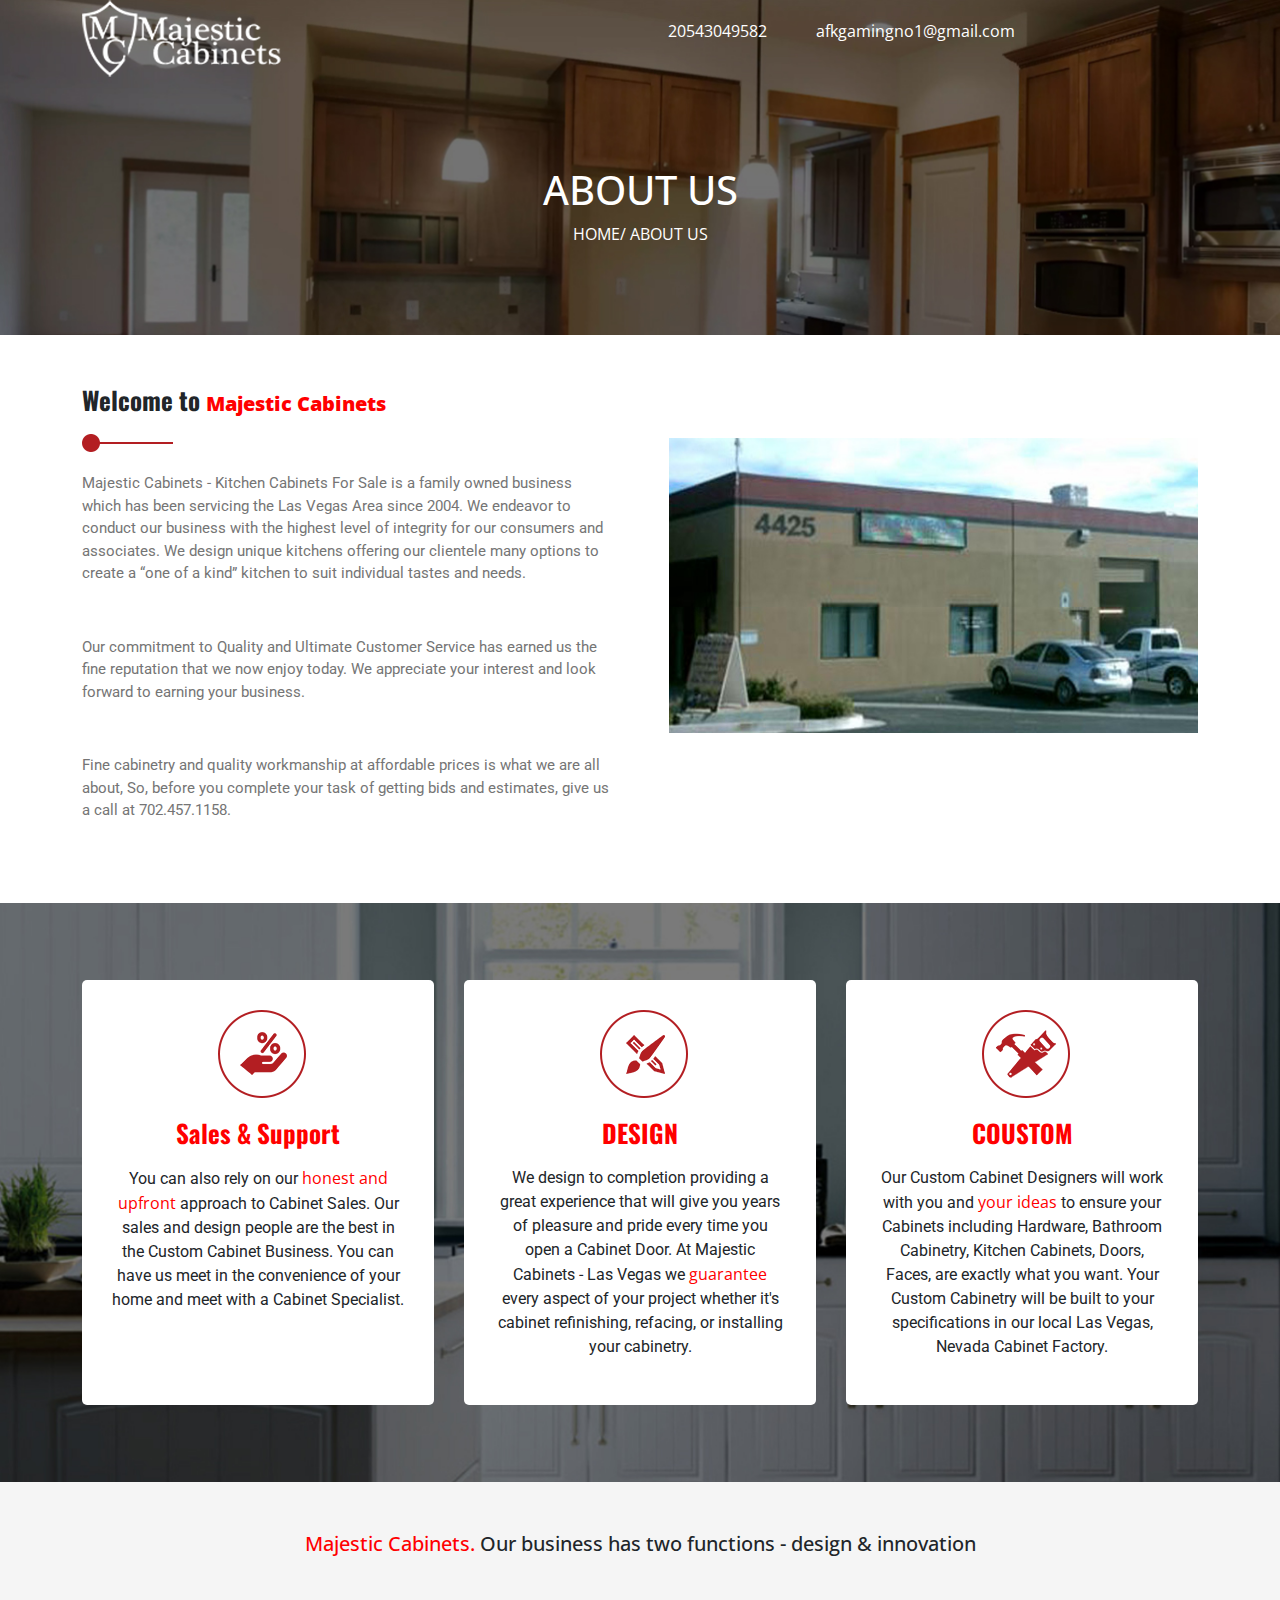
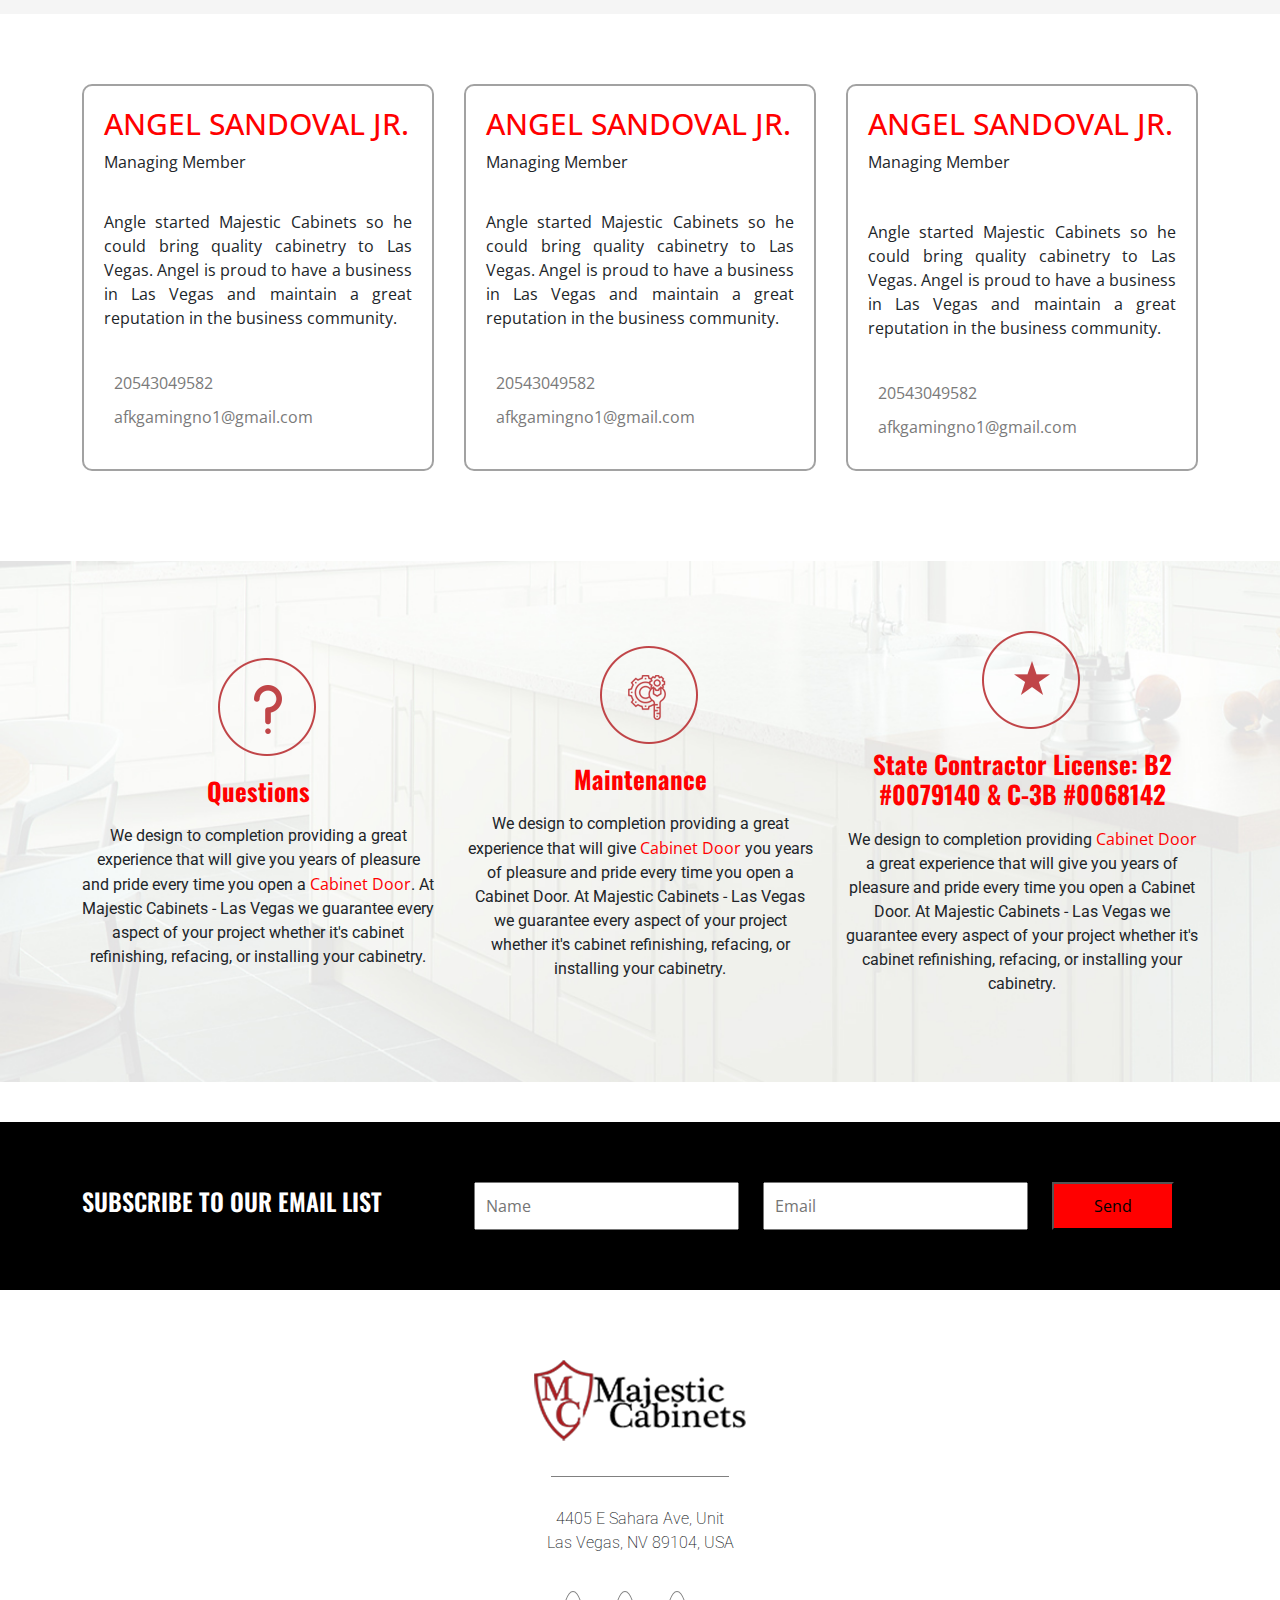
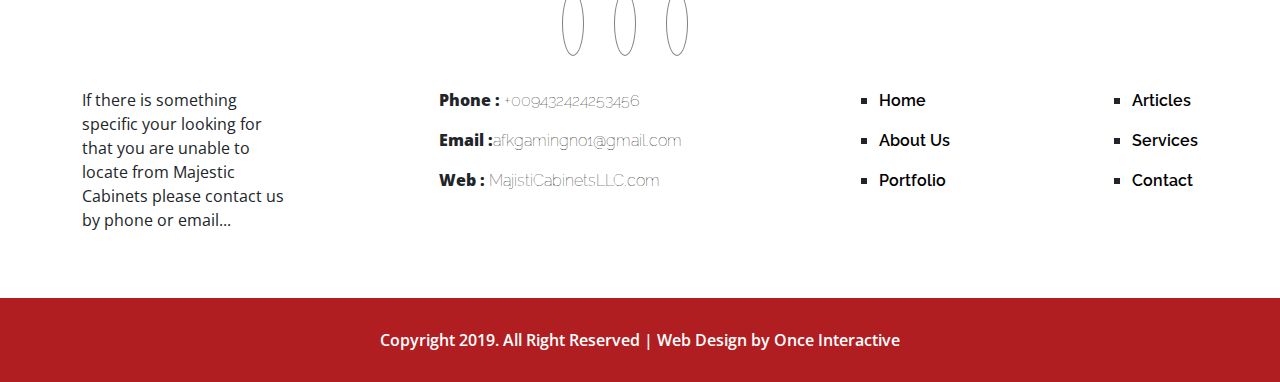
==== commit 1e0a57e3: "add all pages responsive new changes" ====
--- a/about.html
+++ b/about.html
@@ -82,7 +82,7 @@
                     <li><a href="articale.html">Articale</a></li>
                     <li><a href="article_details.html">Articale Details</a></li>
                     <li><a href="portfolio.html">Portfolio</a></li>
-                    <li><a href="contact.html">Concat Us</a></li>
+                    <li><a href="contact.html">Contact Us</a></li>
                 </ul>
             </div>
         </div>
--- a/style.css
+++ b/style.css
@@ -24,6 +24,7 @@
 	padding-top: 16px;
 	border-radius: 10px;
 	display: none;
+	z-index: 1;
 }
 
 .mobile_manu .manu_bg {
@@ -302,7 +303,7 @@
 
 /* GALLARY SECTION START  */
 .main_gallary {
-	margin: 90px 0 0 0;
+	margin: 50px 0 0 0;
 	position: relative;
 }
 
@@ -325,7 +326,7 @@
 .main_gallary .container .gallary {
 	display: grid;
 	grid-template-columns: 1fr 1fr 1fr 1fr;
-	gap: 20px;
+	gap: 30px;
 }
 
 .main_gallary .container .gallary .img img {
@@ -423,7 +424,7 @@
 	background-image: url('images/accor.jpg');
 	background-size: cover;
 	padding: 90px 0;
-	margin-top: 100px;
+	margin-top: 55px;
 	margin-bottom: 90px;
 	height: 611px;
 }
@@ -501,6 +502,7 @@
 	background-color: black;
 	padding: 60px 0;
 	margin-bottom: 70px;
+	margin-top: 40px;
 
 }
 
@@ -1067,4 +1069,36 @@
 }
 
 
-
+/* portfolio section  */
+.main_gallary .hading2{
+	text-align: center;
+	margin-bottom: 30px;
+}
+.main_gallary .hading2 ul li{
+	display: inline-block;
+	padding-right: 20px;
+	padding-bottom: 10px;
+}
+.main_gallary .hading2 ul li a{
+	text-decoration: none;
+	color: black;
+	font-size: 20px;
+	font-weight: 500;
+	position: relative;
+}
+.main_gallary .hading2 ul li a:hover{
+	color: red;
+}
+.main_gallary .hading2 ul li a::after{
+	content: '';
+	position: absolute;
+	width: 100%;
+	height: 4px;
+	background-color: #00ff2f;
+	left: 0;
+	bottom: -10px;
+	opacity: 0;
+}
+.main_gallary .hading2 ul li:hover a::after{
+	opacity: 1;
+}--- a/responsiv.css
+++ b/responsiv.css
@@ -78,6 +78,13 @@
     }
 
     /* next section start  */
+    .majistic_section{
+        margin: 0 10px;
+
+    }
+    .majistic_section{
+        margin: 40px 0;
+    }
     .majistic_section .container .main_majistic {
         display: block;
     }
@@ -97,8 +104,10 @@
     }
 
     /* design section start  */
+
     .design_section .design .container .main_design {
         display: block;
+        margin: 0 10px;
     }
 
     .design_section .design .container .main_design .box-1 {
@@ -112,6 +121,7 @@
     /* gallary section start  */
     .main_gallary .container .gallary {
         display: block;
+        margin: 0 20px;
     }
 
     .main_gallary .container .gallary .img {
@@ -122,13 +132,16 @@
     .main_gallary .container .gallary .img {
         border-radius: 10px;
     }
-
+    .main_gallary .container .gallary .img 
     /* according section  */
     .according_section {
         height: 654px;
         padding: 0 10px;
 
     }
+    .according_section .container .main_according {
+        margin: 0 10px;
+    }
 
     /* form secction  */
     .from_section .container .main_from_blog {
@@ -138,12 +151,14 @@
 
 
     .from_section .container .main_from_blog .box-1 {
-        margin-bottom: 50px;
+        margin-bottom: 35px;
         border: 1px solid gray;
         border-radius: 10px;
         padding: 10px;
     }
-
+    .from_section .container .main_from_blog .box-1:last-child{
+        margin-bottom: 0;
+    }
     .from_section .container .main_from_blog .box-1 .img img {
         border-radius: 10px;
     }
@@ -152,6 +167,7 @@
     .subscribe_section .container .content_subscribes {
         display: block;
         text-align: center;
+        margin: 0 10px;
     }
 
     .subscribe_section .container .content_subscribes h2 {
@@ -180,9 +196,8 @@
         grid-template-columns: 1fr 1fr;
         gap: 31px;
     }
-
-    p {
-        /* text-align: justify; */
+    .main_footer .container .footer_start{
+        margin: 0 10px;
     }
 
     .subscribe_section .container .content_subscribes .input button {
@@ -590,6 +605,7 @@
     /* Angel section  */
     .angel_section .container .main_angel {
         display: block;
+        margin: 0 10px;
 
     }
 
@@ -600,6 +616,7 @@
     /* questions section  */
     .design_section2 .design2 .container .main_design2 {
         display: block;
+        margin: 0 10px;
     }
 
     .design_section2 .design2 .container .main_design2 .box-1 {
@@ -694,6 +711,7 @@
 @media only screen and (max-width: 767px) {
     .main_contact_section .container .contact_form {
         display: block;
+        margin: 0 10px;
     }
 
     .main_contact_section .container .contact_form .right_side {
@@ -728,6 +746,9 @@
 
 /* Articale section start  */
 @media only screen and (max-width: 767px) {
+    .main_section {
+        margin: 40px 10px;
+    }
     .main_section .container .main_article {
         display: block;
     }
@@ -744,4 +765,7 @@
         height: 250px;
 
     }
+    .main_section .container .main_article .left_side .item-1 .hading h3::after{
+        width: 47%;
+    }
 }